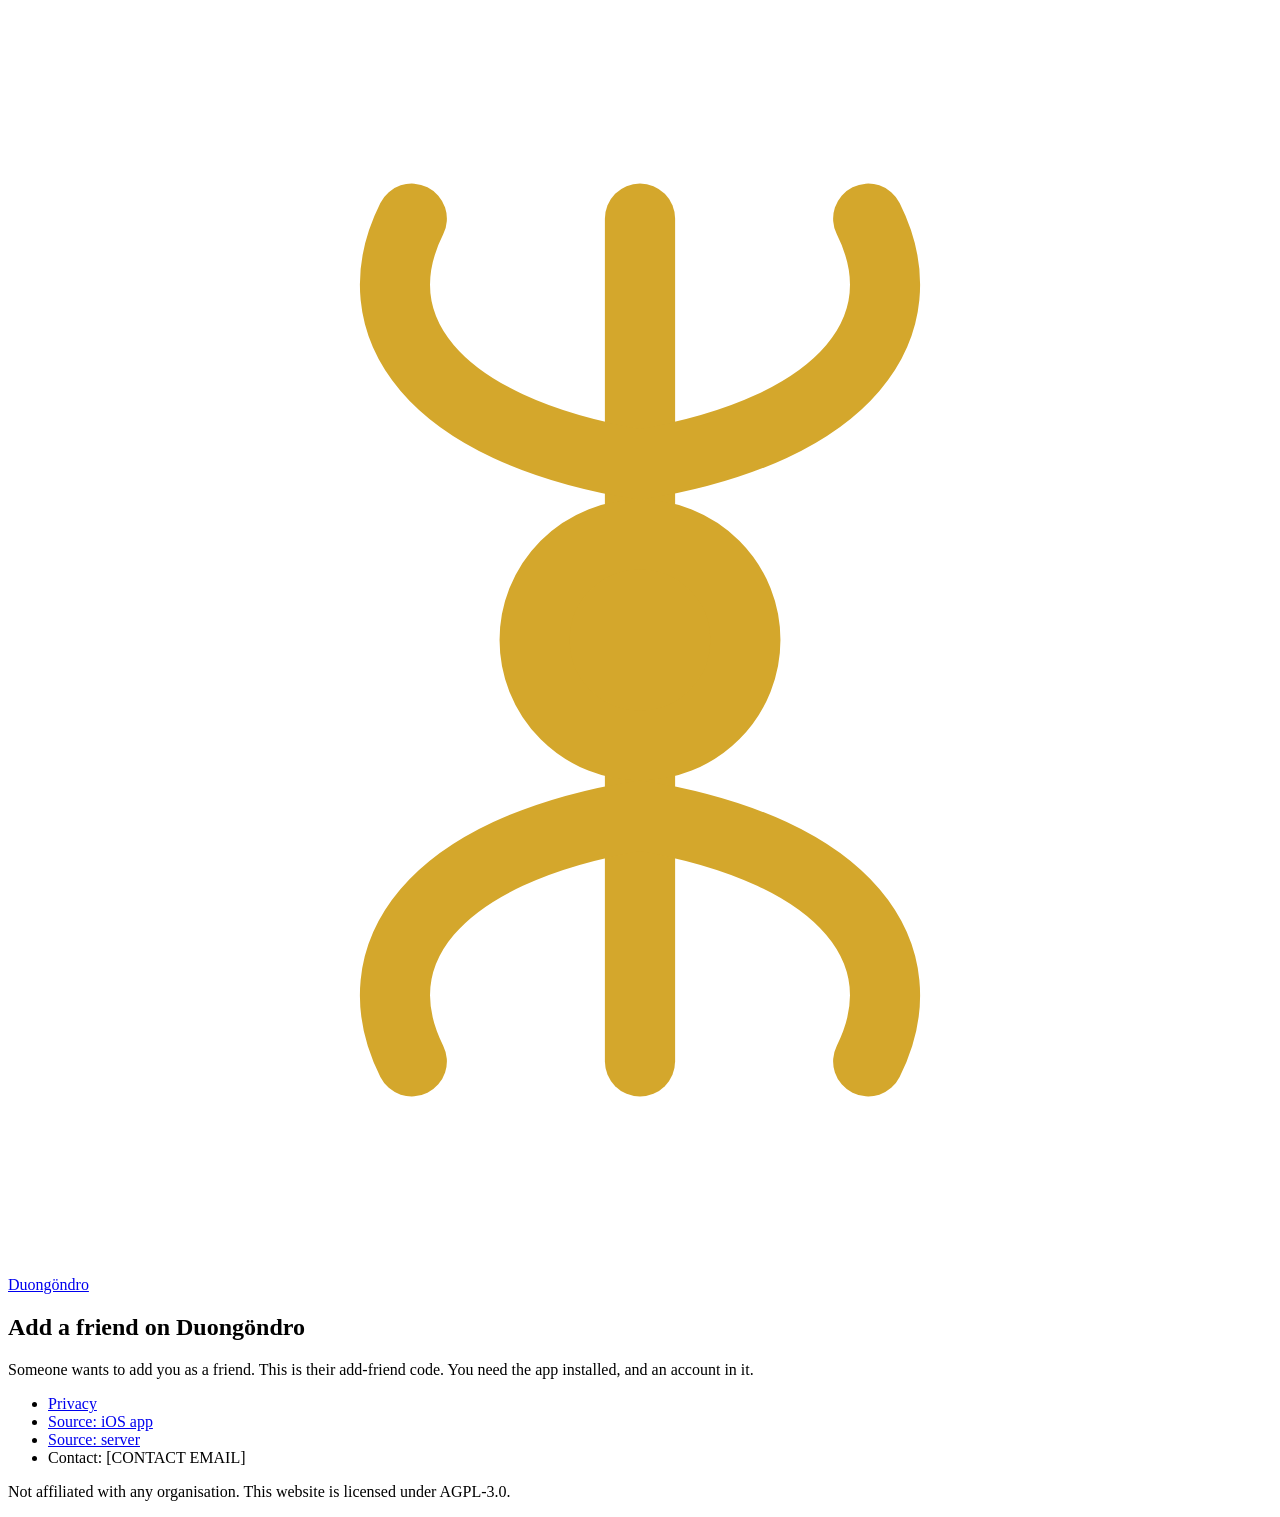
==== web/f/index.html @ ce6caf1d "Add public website served from the API binary Landing page, draft privacy policy, invite and add-fri" ====
<!doctype html>
<html lang="en">
<head>
<meta charset="utf-8">
<meta name="viewport" content="width=device-width,initial-scale=1">
<title>Add a friend on Duongöndro | Duongöndro</title>
<meta name="description" content="Open this link in the Duongöndro app, or copy the code from this page.">
<meta name="color-scheme" content="light dark">
<meta name="referrer" content="no-referrer">
<meta name="robots" content="noindex,nofollow">
<link rel="stylesheet" href="/site.css">
<link rel="icon" href="/favicon.svg" type="image/svg+xml">
</head>
<body>
<div class="wrap">
<header class="top"><a class="brand" href="/"><svg class="mark" viewBox="0 0 36 36" aria-hidden="true" focusable="false"><g fill="none" stroke="#D4A72C" stroke-width="2" stroke-linecap="round"><path d="M18 6v24"/><path d="M18 13C12 12 10 9 11.5 6M18 13c6-1 8-4 6.500-7M18 23c-6 1-8 4-6.500 7M18 23c6 1 8 4 6.500 7"/><circle cx="18" cy="18" r="3" fill="#D4A72C"/></g></svg><span>Duongöndro</span></a></header>
<main>
<section class="hero" id="invite-root" data-kind="friend">
<h1>Add a friend on Duongöndro</h1>
<p class="lede" id="intro">Someone wants to add you as a friend. This is their add-friend code. You need the app installed, and an account in it.</p>
<noscript><p class="warn">This page needs JavaScript to read the code from the link. Without it, copy the part of the address after <b>/f/</b>, replacing the <b>#</b> with a dash.</p></noscript>
<div id="ok" hidden>
<code class="code" id="code" tabindex="0"></code>
<p><button class="btn" type="button" id="copy">Copy the code</button></p>
<p class="status" id="status" role="status" aria-live="polite"></p>
<h2>What to do</h2>
<ol class="steps">
<li>Install Duongöndro. <span class="note">(App Store and Google Play links will appear here once the app is released.)</span></li>
<li>Open it and choose <b>Add friend</b>.</li>
<li>Paste the code.</li>
</ol>
<p>Add-friend links expire after 10 minutes. If it no longer works, ask your friend to show a new one.</p>
<p class="note">This code is in the part of the address after the #. Your browser does not send that part to the server, and this page does not either.</p>
</div>
<div id="bad" hidden>
<p class="warn"><b>This link is incomplete.</b> It should look like <code>duongondro.app/f/7K2MQ9XA#H4N8R2CJ6TPW3ZQF</code>. Some messaging apps cut off everything after the #. Ask the sender for the link again, or for the code itself.</p>
<p>If you were given a code, install the app, choose <b>Add friend</b> and paste it there.</p>
</div>
</section>
</main>
<footer>
<ul>
<li><a href="/privacy/">Privacy</a></li>
<li><a href="https://github.com/Duongondro/duongondro-ios">Source: iOS app</a></li>
<li><a href="https://github.com/Duongondro/duongondro-api">Source: server</a></li>
<li>Contact: [CONTACT EMAIL]</li>
</ul>
<p>Not affiliated with any organisation. This website is licensed under AGPL-3.0.</p>
</footer>
</div>
<script src="/invite.js"></script>
</body>
</html>
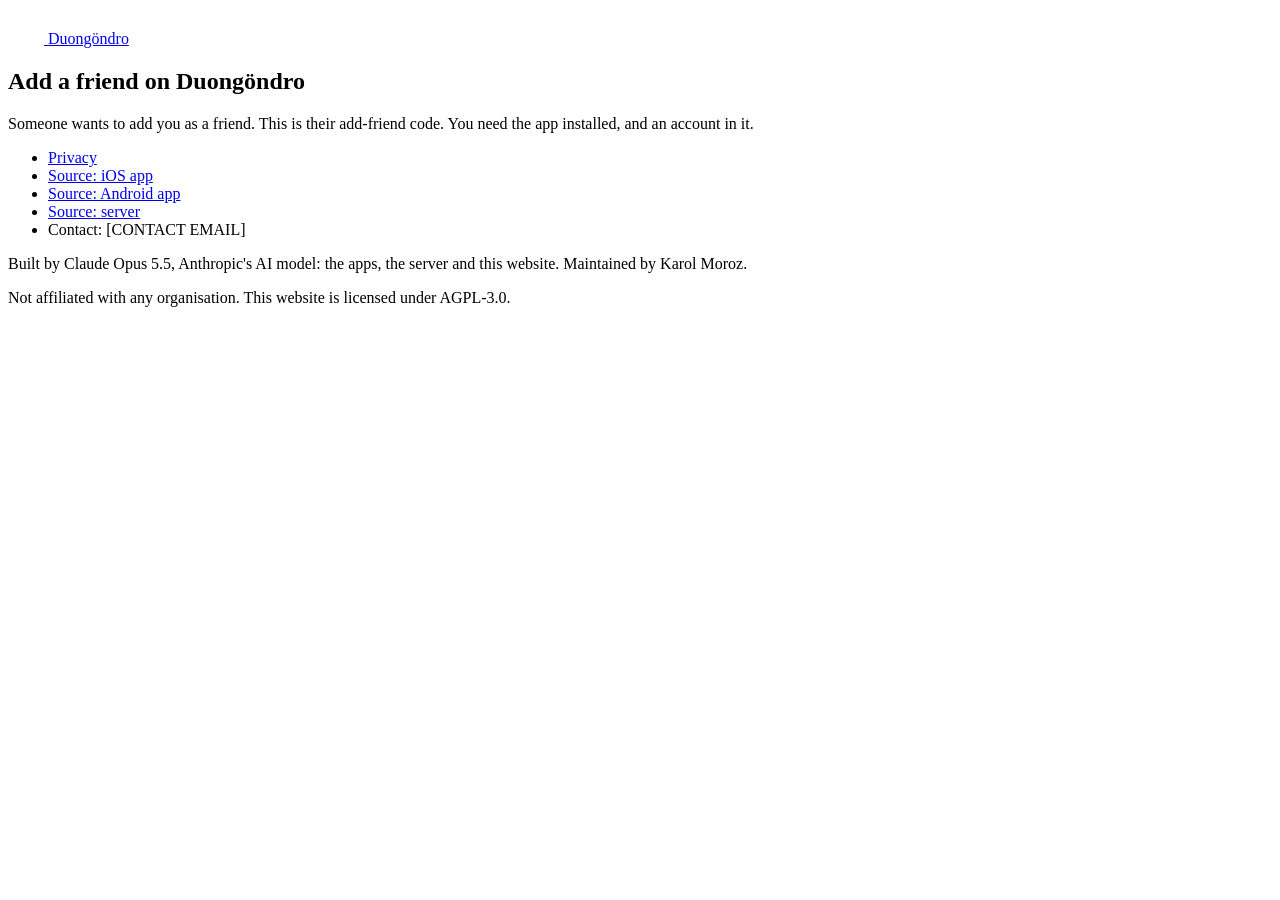
==== commit fa6277d7: "Serve the Astro site from duongondro-landing instead of the hand-written web/ web/ is now generated:" ====
--- a/web/f/index.html
+++ b/web/f/index.html
@@ -1,53 +1,5 @@
-<!doctype html>
-<html lang="en">
-<head>
-<meta charset="utf-8">
-<meta name="viewport" content="width=device-width,initial-scale=1">
-<title>Add a friend on Duongöndro | Duongöndro</title>
-<meta name="description" content="Open this link in the Duongöndro app, or copy the code from this page.">
-<meta name="color-scheme" content="light dark">
-<meta name="referrer" content="no-referrer">
-<meta name="robots" content="noindex,nofollow">
-<link rel="stylesheet" href="/site.css">
-<link rel="icon" href="/favicon.svg" type="image/svg+xml">
-</head>
-<body>
-<div class="wrap">
-<header class="top"><a class="brand" href="/"><svg class="mark" viewBox="0 0 36 36" aria-hidden="true" focusable="false"><g fill="none" stroke="#D4A72C" stroke-width="2" stroke-linecap="round"><path d="M18 6v24"/><path d="M18 13C12 12 10 9 11.5 6M18 13c6-1 8-4 6.500-7M18 23c-6 1-8 4-6.500 7M18 23c6 1 8 4 6.500 7"/><circle cx="18" cy="18" r="3" fill="#D4A72C"/></g></svg><span>Duongöndro</span></a></header>
-<main>
-<section class="hero" id="invite-root" data-kind="friend">
-<h1>Add a friend on Duongöndro</h1>
-<p class="lede" id="intro">Someone wants to add you as a friend. This is their add-friend code. You need the app installed, and an account in it.</p>
-<noscript><p class="warn">This page needs JavaScript to read the code from the link. Without it, copy the part of the address after <b>/f/</b>, replacing the <b>#</b> with a dash.</p></noscript>
-<div id="ok" hidden>
-<code class="code" id="code" tabindex="0"></code>
-<p><button class="btn" type="button" id="copy">Copy the code</button></p>
-<p class="status" id="status" role="status" aria-live="polite"></p>
-<h2>What to do</h2>
-<ol class="steps">
-<li>Install Duongöndro. <span class="note">(App Store and Google Play links will appear here once the app is released.)</span></li>
-<li>Open it and choose <b>Add friend</b>.</li>
-<li>Paste the code.</li>
-</ol>
-<p>Add-friend links expire after 10 minutes. If it no longer works, ask your friend to show a new one.</p>
-<p class="note">This code is in the part of the address after the #. Your browser does not send that part to the server, and this page does not either.</p>
-</div>
-<div id="bad" hidden>
-<p class="warn"><b>This link is incomplete.</b> It should look like <code>duongondro.app/f/7K2MQ9XA#H4N8R2CJ6TPW3ZQF</code>. Some messaging apps cut off everything after the #. Ask the sender for the link again, or for the code itself.</p>
-<p>If you were given a code, install the app, choose <b>Add friend</b> and paste it there.</p>
-</div>
-</section>
-</main>
-<footer>
-<ul>
-<li><a href="/privacy/">Privacy</a></li>
-<li><a href="https://github.com/Duongondro/duongondro-ios">Source: iOS app</a></li>
-<li><a href="https://github.com/Duongondro/duongondro-api">Source: server</a></li>
-<li>Contact: [CONTACT EMAIL]</li>
-</ul>
-<p>Not affiliated with any organisation. This website is licensed under AGPL-3.0.</p>
-</footer>
-</div>
-<script src="/invite.js"></script>
-</body>
-</html>
+<!DOCTYPE html><html lang="en"> <head><meta charset="utf-8"><meta name="viewport" content="width=device-width,initial-scale=1"><title>Add a friend on Duongöndro | Duongöndro</title><meta name="description" content="Open this link in the Duongöndro app, or copy the code from this page."><meta name="color-scheme" content="light dark"><meta name="referrer" content="no-referrer"><meta name="robots" content="noindex,nofollow"><link rel="icon" href="/favicon.svg" type="image/svg+xml"><link rel="stylesheet" href="/_assets/index.DklitbjT.css"></head> <body> <div class="mx-auto max-w-[46rem] px-4"> <!--[--><header class="py-5"><a class="flex items-center gap-3 font-bold text-xl leading-none text-ink no-underline" href="/"><svg class="flex-none rounded-md bg-burgundy" width="36" height="36" viewBox="0 0 36 36" aria-hidden="true" focusable="false"><g fill="none" class="stroke-vajra" stroke-width="2" stroke-linecap="round"><path d="M18 6v24"></path><path d="M18 13C12 12 10 9 11.5 6M18 13c6-1 8-4 6.5-7M18 23c-6 1-8 4-6.5 7M18 23c6 1 8 4 6.5 7"></path><circle cx="18" cy="18" r="3" class="fill-vajra"></circle></g></svg><!----> <span>Duongöndro</span></a></header><!--]--> <main>  <!--[--><section class="pt-6 pb-8" data-link-kind="friend"><h1 class="mb-4 text-[clamp(2rem,7vw,3rem)] font-semibold leading-tight text-accent">Add a friend on Duongöndro</h1> <p class="mb-1 text-xl leading-snug">Someone wants to add you as a friend. This is their add-friend code. You need the app installed, and an account in it.</p> <noscript><p class="warn">This page needs JavaScript to read the code from the link. Without it, copy the part of the
+      address after <b>/f/</b>, replacing the <b>#</b> with a dash.</p></noscript> <div id="ok" hidden=""><code id="code" tabindex="0" class="my-4 block select-all break-all rounded-md border-2 border-accent bg-card px-4 py-5 font-mono text-[clamp(1.25rem,6.2vw,1.9rem)] font-semibold leading-snug tracking-wide"></code> <p class="mb-3"><button class="btn" type="button" id="copy">Copy the code</button></p> <p id="status" class="mb-3 min-h-[1.6em] font-semibold text-gold-text" role="status" aria-live="polite"></p> <h2 class="mb-3 text-2xl font-semibold leading-tight">What to do</h2> <ol class="steps"><li>Install Duongöndro. <span class="note">(App Store and Google Play links will appear here once the app is released.)</span></li> <li>Open it and choose <b>Add friend</b>.</li> <li>Paste the code.</li></ol> <p class="mb-3">Add-friend links expire after 10 minutes. If it no longer works, ask your friend to show a new one.</p> <p class="note">This code is in the part of the address after the #. Your browser does not send that part to
+      the server, and this page does not either.</p></div> <div id="bad" hidden=""><p class="warn"><b>This link is incomplete.</b> It should look like <code>duongondro.app/f/7K2MQ9XA#H4N8R2CJ6TPW3ZQF</code>. Some messaging apps cut off
+      everything after the #. Ask the sender for the link again, or for the code itself.</p> <p>If you were given a code, install the app, choose <b>Add friend</b> and paste it there.</p></div></section><!--]--> <script type="module" src="/_assets/index.astro_astro_type_script_index_0_lang.DKZGsVGn.js"></script>  </main> <!--[--><footer class="mt-4 border-t border-line pt-6 pb-10 text-[0.9375rem] text-muted"><ul class="mb-3 flex flex-wrap gap-x-5 gap-y-1.5"><!--[--><li><a href="/privacy/">Privacy</a></li><li><a href="https://github.com/Duongondro/duongondro-ios">Source: iOS app</a></li><li><a href="https://github.com/Duongondro/duongondro-android">Source: Android app</a></li><li><a href="https://github.com/Duongondro/duongondro-api">Source: server</a></li><!--]--> <li>Contact: [CONTACT EMAIL]</li></ul> <p class="mb-2">Built by Claude Opus 5.5, Anthropic's AI model: the apps, the server and this website.
+    Maintained by Karol Moroz.</p> <p>Not affiliated with any organisation. This website is licensed under AGPL-3.0.</p></footer><!--]--> </div> </body></html>
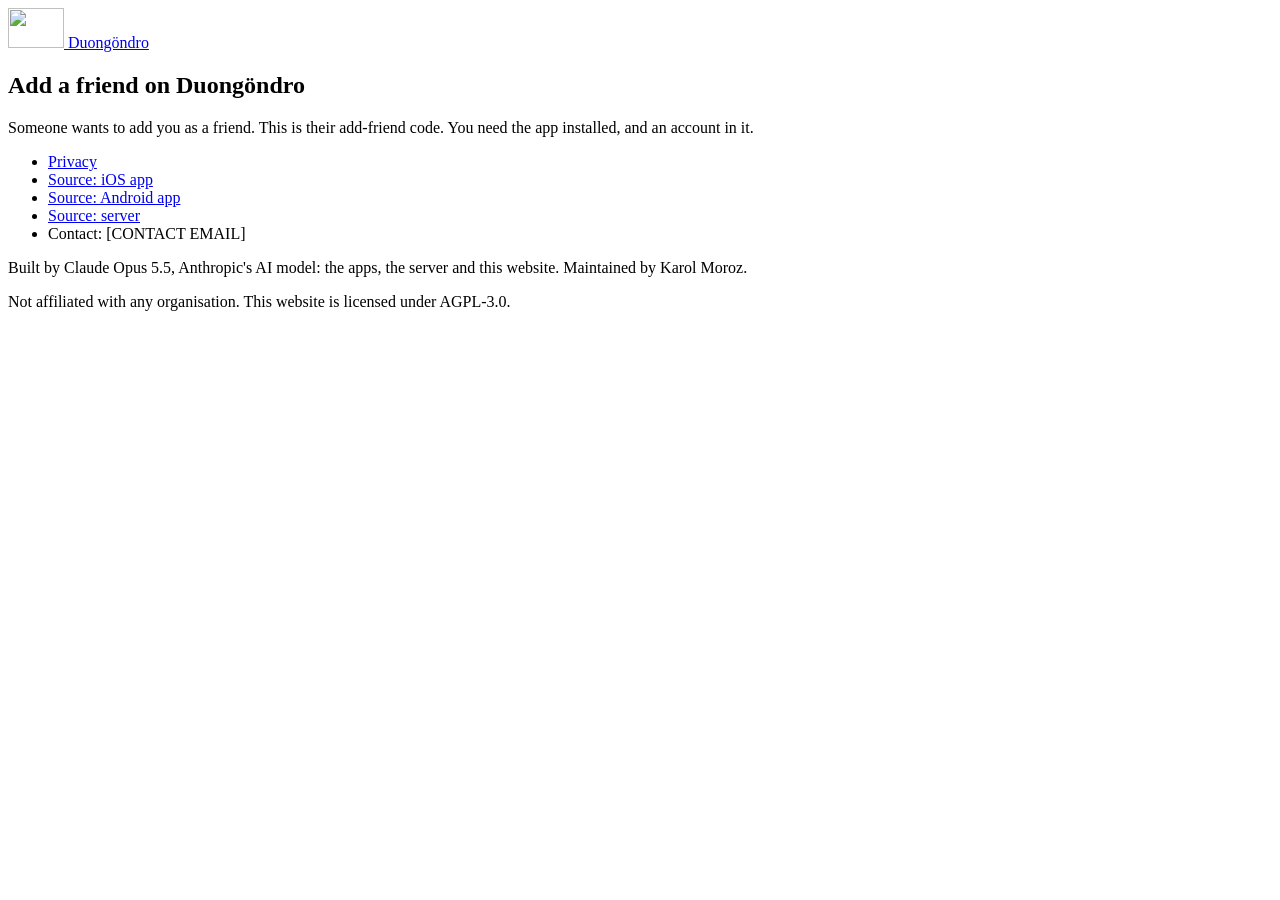
==== commit ab078a2c: "Update web/ to the landing build with the download button, the knot and link previews web/ is the bu" ====
--- a/web/f/index.html
+++ b/web/f/index.html
@@ -1,4 +1,4 @@
-<!DOCTYPE html><html lang="en"> <head><meta charset="utf-8"><meta name="viewport" content="width=device-width,initial-scale=1"><title>Add a friend on Duongöndro | Duongöndro</title><meta name="description" content="Open this link in the Duongöndro app, or copy the code from this page."><meta name="color-scheme" content="light dark"><meta name="referrer" content="no-referrer"><meta name="robots" content="noindex,nofollow"><link rel="icon" href="/favicon.svg" type="image/svg+xml"><link rel="stylesheet" href="/_assets/index.DklitbjT.css"></head> <body> <div class="mx-auto max-w-[46rem] px-4"> <!--[--><header class="py-5"><a class="flex items-center gap-3 font-bold text-xl leading-none text-ink no-underline" href="/"><svg class="flex-none rounded-md bg-burgundy" width="36" height="36" viewBox="0 0 36 36" aria-hidden="true" focusable="false"><g fill="none" class="stroke-vajra" stroke-width="2" stroke-linecap="round"><path d="M18 6v24"></path><path d="M18 13C12 12 10 9 11.5 6M18 13c6-1 8-4 6.5-7M18 23c-6 1-8 4-6.5 7M18 23c6 1 8 4 6.5 7"></path><circle cx="18" cy="18" r="3" class="fill-vajra"></circle></g></svg><!----> <span>Duongöndro</span></a></header><!--]--> <main>  <!--[--><section class="pt-6 pb-8" data-link-kind="friend"><h1 class="mb-4 text-[clamp(2rem,7vw,3rem)] font-semibold leading-tight text-accent">Add a friend on Duongöndro</h1> <p class="mb-1 text-xl leading-snug">Someone wants to add you as a friend. This is their add-friend code. You need the app installed, and an account in it.</p> <noscript><p class="warn">This page needs JavaScript to read the code from the link. Without it, copy the part of the
+<!DOCTYPE html><html lang="en"> <head><meta charset="utf-8"><meta name="viewport" content="width=device-width,initial-scale=1"><title>Add a friend on Duongöndro | Duongöndro</title><meta name="description" content="Open this link in the Duongöndro app, or copy the code from this page."><meta name="color-scheme" content="light dark"><meta name="referrer" content="no-referrer"><meta name="robots" content="noindex,nofollow"><meta property="og:type" content="website"><meta property="og:site_name" content="Duongöndro"><meta property="og:title" content="Add a friend on Duongöndro | Duongöndro"><meta property="og:description" content="A ngöndro tracker for the TikTok generation"><meta property="og:url" content="https://duongondro.app/f/"><meta property="og:image" content="https://duongondro.app/og.png"><meta property="og:image:type" content="image/png"><meta property="og:image:width" content="1200"><meta property="og:image:height" content="630"><meta property="og:image:alt" content="The endless knot emblem, the name Duongöndro and the line “A ngöndro tracker for the TikTok generation”"><meta name="twitter:card" content="summary_large_image"><link rel="icon" href="/favicon-32.png" type="image/png" sizes="32x32"><link rel="apple-touch-icon" href="/apple-touch-icon.png"><link rel="stylesheet" href="/_assets/index.DEv3LqHc.css"></head> <body> <div class="mx-auto max-w-[46rem] px-4"> <!--[--><header class="py-5"><a class="flex items-center gap-3 font-bold text-xl leading-none text-ink no-underline" href="/"><img class="flex-none" src="/_assets/knot-56.CDDOBGr1.png" srcset="/_assets/knot-56.CDDOBGr1.png 1x, /_assets/knot-112.CXCU88NS.png 2x" width="56" height="40" alt=""/> <span>Duongöndro</span></a></header><!--]--> <main>  <!--[--><section class="pt-6 pb-8" data-link-kind="friend"><h1 class="mb-4 text-[clamp(2rem,7vw,3rem)] font-semibold leading-tight text-accent">Add a friend on Duongöndro</h1> <p class="mb-1 text-xl leading-snug">Someone wants to add you as a friend. This is their add-friend code. You need the app installed, and an account in it.</p> <noscript><p class="warn">This page needs JavaScript to read the code from the link. Without it, copy the part of the
       address after <b>/f/</b>, replacing the <b>#</b> with a dash.</p></noscript> <div id="ok" hidden=""><code id="code" tabindex="0" class="my-4 block select-all break-all rounded-md border-2 border-accent bg-card px-4 py-5 font-mono text-[clamp(1.25rem,6.2vw,1.9rem)] font-semibold leading-snug tracking-wide"></code> <p class="mb-3"><button class="btn" type="button" id="copy">Copy the code</button></p> <p id="status" class="mb-3 min-h-[1.6em] font-semibold text-gold-text" role="status" aria-live="polite"></p> <h2 class="mb-3 text-2xl font-semibold leading-tight">What to do</h2> <ol class="steps"><li>Install Duongöndro. <span class="note">(App Store and Google Play links will appear here once the app is released.)</span></li> <li>Open it and choose <b>Add friend</b>.</li> <li>Paste the code.</li></ol> <p class="mb-3">Add-friend links expire after 10 minutes. If it no longer works, ask your friend to show a new one.</p> <p class="note">This code is in the part of the address after the #. Your browser does not send that part to
       the server, and this page does not either.</p></div> <div id="bad" hidden=""><p class="warn"><b>This link is incomplete.</b> It should look like <code>duongondro.app/f/7K2MQ9XA#H4N8R2CJ6TPW3ZQF</code>. Some messaging apps cut off
       everything after the #. Ask the sender for the link again, or for the code itself.</p> <p>If you were given a code, install the app, choose <b>Add friend</b> and paste it there.</p></div></section><!--]--> <script type="module" src="/_assets/index.astro_astro_type_script_index_0_lang.DKZGsVGn.js"></script>  </main> <!--[--><footer class="mt-4 border-t border-line pt-6 pb-10 text-[0.9375rem] text-muted"><ul class="mb-3 flex flex-wrap gap-x-5 gap-y-1.5"><!--[--><li><a href="/privacy/">Privacy</a></li><li><a href="https://github.com/Duongondro/duongondro-ios">Source: iOS app</a></li><li><a href="https://github.com/Duongondro/duongondro-android">Source: Android app</a></li><li><a href="https://github.com/Duongondro/duongondro-api">Source: server</a></li><!--]--> <li>Contact: [CONTACT EMAIL]</li></ul> <p class="mb-2">Built by Claude Opus 5.5, Anthropic's AI model: the apps, the server and this website.
